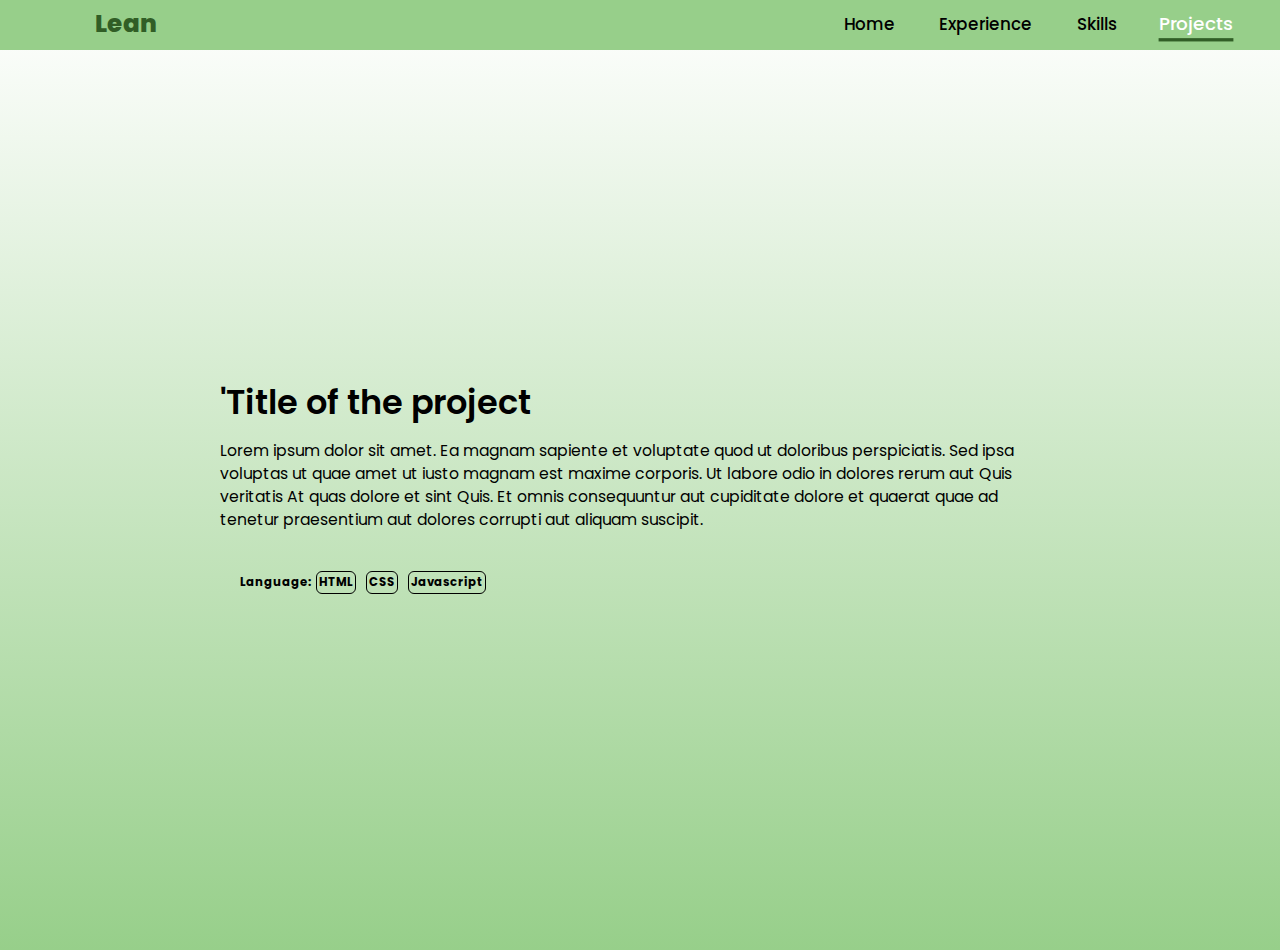
==== projects.html @ 4e317667 "renamed the stylesheet" ====
<!DOCTYPE html>
<html lang="en">
<head>
    <meta charset="UTF-8">
    <meta name="viewport" content="width=device-width, initial-scale=1.0">
    <title>My Portpolio</title>
    <link rel="stylesheet" href="projects_style.css">
    <link rel="stylesheet" href="https://cdnjs.cloudflare.com/ajax/libs/font-awesome/6.5.2/css/all.min.css">
</head>
<body>
    <!-- Navigation bar -->
    <nav>
        <div class="navbar_container">
            <a href="#" class="logo" name="top" onclick="document.body.scrollTop=0;document.documentElement.scrollTop=0;event.preventDefault()">Lean</a>
            <div class="ham-menu" id="mobile-menu">
                <span class="ham-menu-bar"></span>
                <span class="ham-menu-bar"></span>
                <span class="ham-menu-bar"></span>
            </div>
            <ul class="navbar_menu">
                <li class="navbar_item"><a href="index.html">Home</a></li>
                <li class="navbar_item"><a href="experience.html">Experience</a></li>
                <li class="navbar_item"><a href="skills.html">Skills</a></li>
                <li class="navbar_item"><a href="projects.html" class="active">Projects</a></li>
                <!-- <li class="navbar_item"><a href="contact.html">Contact</a></li> -->
            </ul>
        </div>
    </nav>
    <!-- End of navigation -->

    <!-- content  of the home page -->
    <section class="home">
        <div class="project-content">
            <div class="project-list">
                <h1>'Title of the project</h1>
                <p>
                    Lorem ipsum dolor sit amet. Ea magnam sapiente et voluptate quod ut doloribus perspiciatis. 
                    Sed ipsa voluptas ut quae amet ut iusto magnam est maxime corporis. Ut labore odio in dolores rerum aut 
                    Quis veritatis At quas dolore et sint Quis. Et omnis consequuntur aut cupiditate dolore et quaerat quae ad 
                    tenetur praesentium aut dolores corrupti aut aliquam suscipit.
                </p>
                <div class="skills-list">
                    <h3>Language: &nbsp</h3>
                    <div class="role-skills">
                        <h3>HTML</h3>
                    </div>
                    <div class="role-skills">
                        <h3>CSS</h3>
                    </div>
                    <div class="role-skills">
                        <h3>Javascript</h3>
                    </div>
                </div>
            </div>
            <!-- <div class="social-icons">
                <a href="https://www.facebook.com/lpobispo/" target="_blank" rel="noopener noreferrer"><i class="fa-brands fa-facebook"></i></a>
                <a href="https://www.linkedin.com/in/lpobispo" target="_blank" rel="noopener noreferrer"><i class="fa-brands fa-linkedin"></i></a>
                <a href="https://github.com/LeanBishop" target="_blank" rel="noopener noreferrer"><i class="fa-brands fa-github"></i></a>
            </div>
            <a href="#" class="btn">Hire me?</a> -->
        </div>
    </section>
    <script src="app.js"></script>
</body>
</html
---- projects_style.css ----
@import url("https://fonts.googleapis.com/css2?family=Poppins%3Awght%40100%3B200%3B300%3B400%3B500%3B600&display=swap%27%29%3B");

* {
    margin: 0;
    padding: 0;
    box-sizing: border-box;
    text-decoration: none;
    border: none;
    outline: none;
    font-family: 'Poppins', sans-serif;
}

html {
    font-size: 70%;
}

body {
    width: 100%;
    overflow-x: hidden;
    color: black;
    background: linear-gradient( white, #97cf8a);
}

::-webkit-scrollbar {
    width: 10px;
}

::-webkit-scrollbar-track {
    background: white;
}

::-webkit-scrollbar-thumb {
    background: #315e26;
    border-radius: 2px;
    transition: all 0.1s ease;
}

::-webkit-scrollbar-thumb:hover {
    background: #97cf8a;
}

nav {
    background: #97cf8a;
    height: 50px;
    display: flex;
    justify-content: center;
    align-items: center;
    font-size: 1.2rem;
    position: sticky;
    top: 0;
    z-index: 999;
}

.navbar_container {
    display: flex;
    justify-content: space-between;
    height: 50px;
    z-index: 1;
    width: 100%;
    max-width: 1300px;
    margin: 0 auto;
    padding: 0 50px;
}

.logo {
    font-size: 2.2rem;
    color: #315e26;
    font-weight: 800;
    cursor: pointer;
    transition: 0.1s ease;
    display: flex;
    align-items: center;
    text-decoration: none;
}

.logo:hover {
    transform: scale(1.1);
}

.navbar_menu {
    display: flex;
    align-items: center;
    list-style: none;
    text-align: center;
}

nav a {
    font-size: 1.5rem;
    color: black;
    margin-left: 4rem;
    font-weight: 500;
    transition: 0.1s ease;
    border-bottom: 3px solid transparent;
    display: flex;
}

nav a:hover {
    color: white;
    transform: scale(1.1);
}

nav a.active {
    color: white;
    border-bottom: 3px solid #315e26;
    transform: scale(1.1);
    cursor: default;
}

@media screen and (max-width:960px) {
    /* navbar will adjust based on the screensize and the hamburger will appear */
    nav {
        width: 100%;
    }

    .navbar_container {
        display: flex;
        justify-content: space-between;
        height: 80px;
        z-index: 1;
        width: 100%;
        max-width: 1300px;
        padding: 0;
    }

    nav.active {
        display: block;
    }

    .logo {
        font-size: 2rem;
    }

    nav a {
        display: block;
        font-size: 1.3rem;
        font-weight: 800;
        margin: 2rem ;
    }

    .navbar_menu {
        display: grid;
        grid-template-columns: auto;
        margin: 0;
        width: 100%;
        justify-content: center;
        position: absolute;
        top: -1000px;
        opacity: 0;
        transition: all 0.1s ease;
        height: 50vh;
        z-index: -1;
    }

    .navbar_menu.active {
        background-color: #97cf8a;
        top: 100%;
        opacity: 1;
        transition: all 0.1s ease;
        z-index: 99;
        height: 50vh;
        font-size: 1.5rem;
        border-bottom-left-radius: 20px;
        border-bottom-right-radius: 20px;
    }

    .ham-menu-bar {
        height: 4px;
        width: 25px;
        background-color: #315e26;
        margin: 3px auto;
        border-radius: 10px;
        transition: all 0.1s ease-in-out;
    }

    .ham-menu {
        position: absolute;
        top: 8px;
        right: 5%;
        transform: translate(5%, 20%);
        align-items: center;
    }

    .navbar_item {
        width: 100%;
        height: auto;
        overflow: hidden;
    }

    .ham-menu .ham-menu-bar {
        display: block;
        cursor: pointer;
    }

    #mobile-menu.is-active .ham-menu-bar:nth-child(2) {
        opacity: 0;
    }

    #mobile-menu.is-active .ham-menu-bar:nth-child(1) {
        transform: translateY(4px) rotate(45deg);
    }

    #mobile-menu.is-active .ham-menu-bar:nth-child(3) {
        transform: translateY(-10px) rotate(-45deg);
    }

    section.is-active {
        filter: blur(4px);
        -webkit-filter: blur(4px);
    }

}


/* Content style */

section {
    min-height: 100vh;
    padding: 5rem 9% 5rem;
}

.home {
    display: flex;
    justify-content: center;
    align-items: center;
    gap: 10rem;
}

.project-list {
    width: 80%;
    margin: auto;
}

.project-content h1 {
    font-size: 3rem;
    font-weight: 600;
    line-height: 1;
    padding-bottom: 20px;
}

.project-content span {
    color: #315e26;
}

.project-content p {
    font-size: 1.4rem;
    padding-bottom: 20px;
}

.skills-list {
    display: inline-flex;
    align-items: center;
    padding: 20px;
    font-size: 10px;
}

.role-skills {
    border: 1.5px solid black;
    border-radius: 6px;
    margin-right: 10px;
    padding: 2px;
}

.role-skills:hover {
    transform: scale(1.1);
}

.toOpenModal {
    padding-top: 20px;
}

@media (max-width: 1000px) {
    .home {
        gap: 4rem;
    }
}

@media (max-width: 995px) {
    .home {
        flex-direction: column;
        margin: 5rem 4rem;
    }

    .home .project-content h3 {
        font-size: 2.5rem;
        transition: 0.1s ease;
    }

    .project-content h1 {
        font-size: 4rem;
        transition: 0.1s ease;
    }

    .home-img img {
        width: 200px;
        margin-top: 4rem;
        transition: 0.1s ease;
    }
}
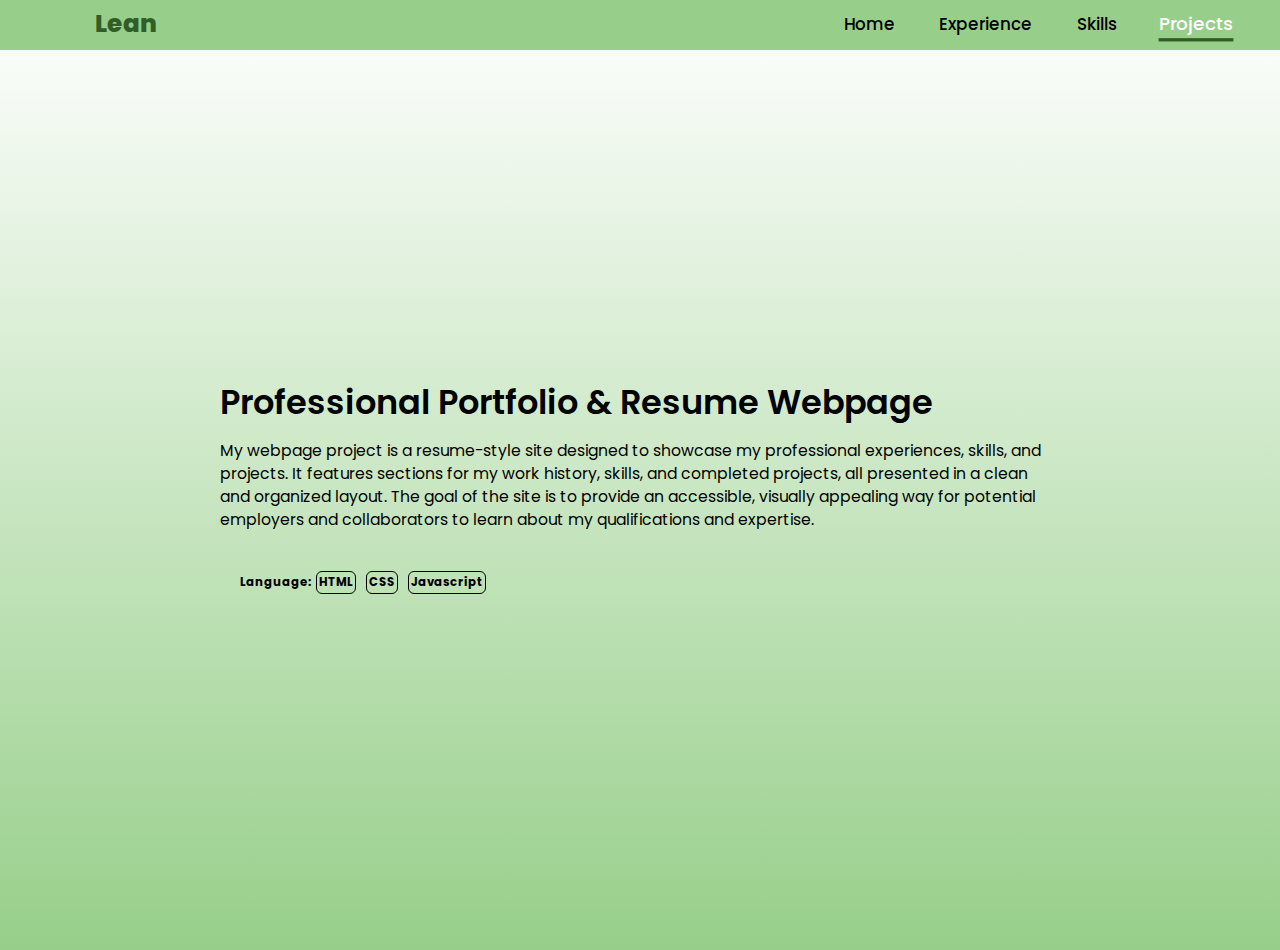
==== commit b633bc16: "Updated the title and description of my first project (h1 and p tags)" ====
--- a/projects.html
+++ b/projects.html
@@ -32,12 +32,9 @@
     <section class="home">
         <div class="project-content">
             <div class="project-list">
-                <h1>'Title of the project</h1>
+                <h1>Professional Portfolio & Resume Webpage</h1>
                 <p>
-                    Lorem ipsum dolor sit amet. Ea magnam sapiente et voluptate quod ut doloribus perspiciatis. 
-                    Sed ipsa voluptas ut quae amet ut iusto magnam est maxime corporis. Ut labore odio in dolores rerum aut 
-                    Quis veritatis At quas dolore et sint Quis. Et omnis consequuntur aut cupiditate dolore et quaerat quae ad 
-                    tenetur praesentium aut dolores corrupti aut aliquam suscipit.
+                    My webpage project is a resume-style site designed to showcase my professional experiences, skills, and projects. It features sections for my work history, skills, and completed projects, all presented in a clean and organized layout. The goal of the site is to provide an accessible, visually appealing way for potential employers and collaborators to learn about my qualifications and expertise.
                 </p>
                 <div class="skills-list">
                     <h3>Language: &nbsp</h3>
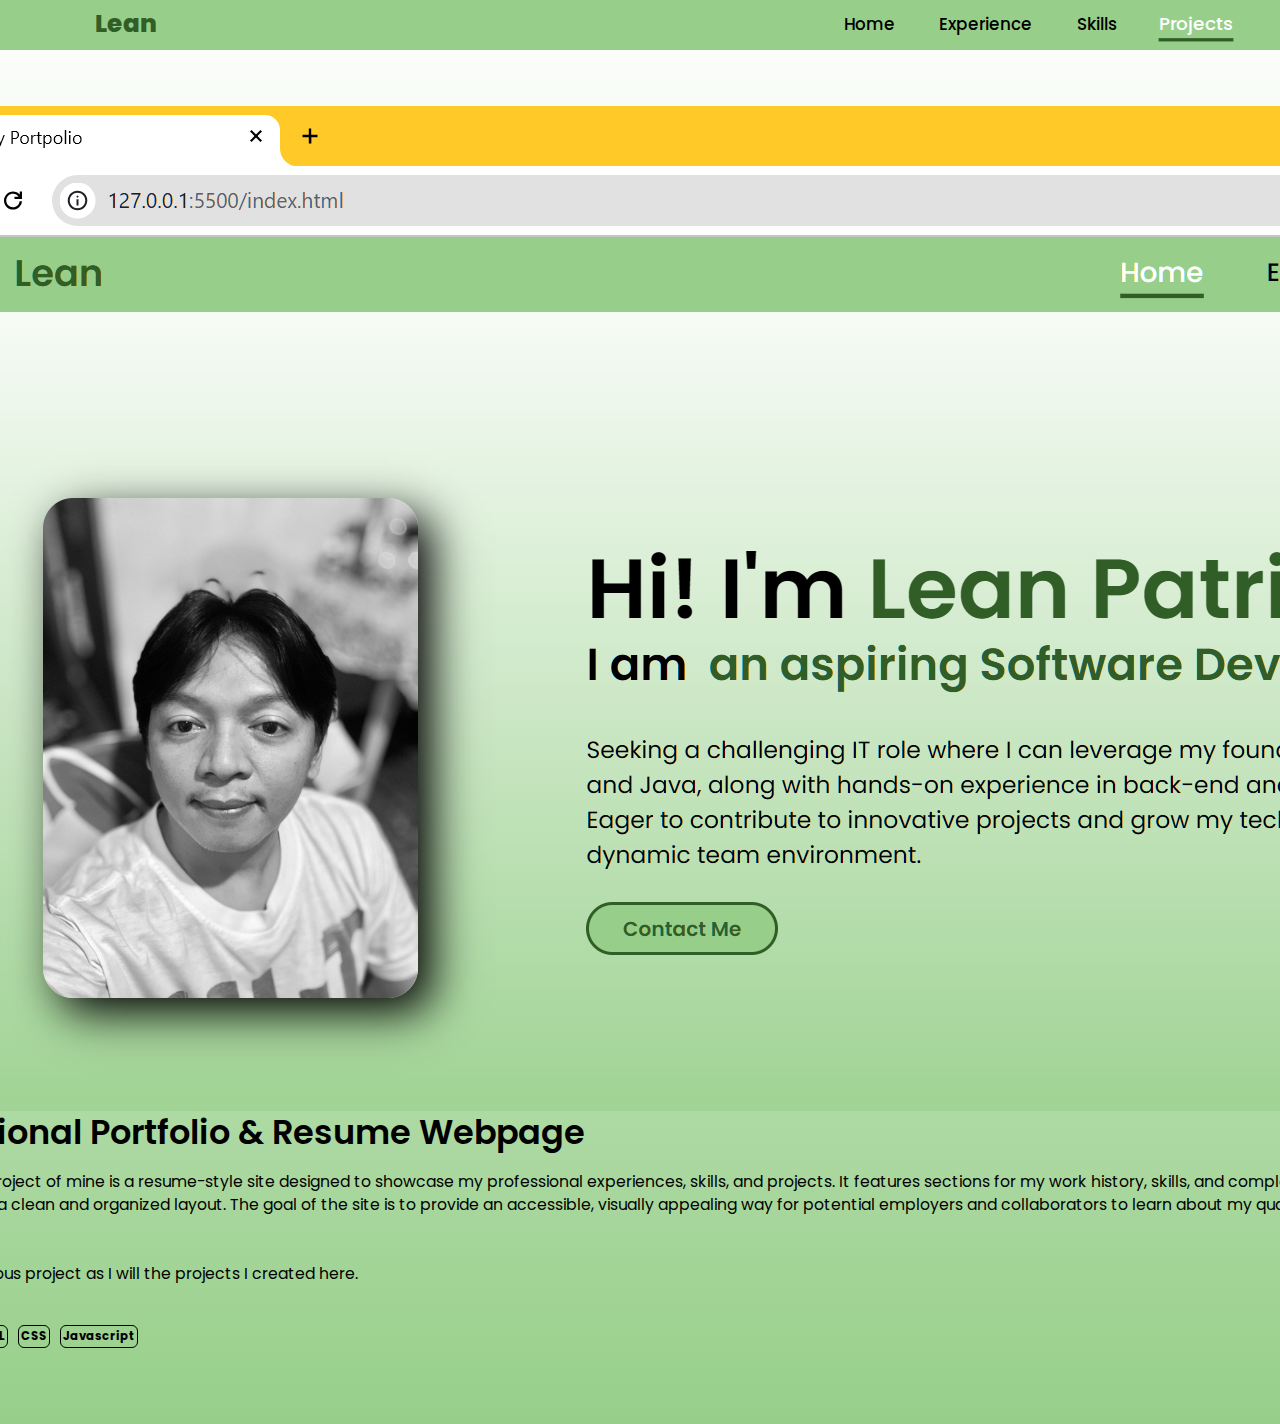
==== commit 97f4fc1c: "Added image of the webpage, restructure the project list div, and updated the p tag for id webpage" ====
--- a/projects.html
+++ b/projects.html
@@ -31,30 +31,32 @@
     <!-- content  of the home page -->
     <section class="home">
         <div class="project-content">
-            <div class="project-list">
-                <h1>Professional Portfolio & Resume Webpage</h1>
-                <p>
-                    My webpage project is a resume-style site designed to showcase my professional experiences, skills, and projects. It features sections for my work history, skills, and completed projects, all presented in a clean and organized layout. The goal of the site is to provide an accessible, visually appealing way for potential employers and collaborators to learn about my qualifications and expertise.
-                </p>
-                <div class="skills-list">
-                    <h3>Language: &nbsp</h3>
-                    <div class="role-skills">
-                        <h3>HTML</h3>
-                    </div>
-                    <div class="role-skills">
-                        <h3>CSS</h3>
-                    </div>
-                    <div class="role-skills">
-                        <h3>Javascript</h3>
+            <div class="project-list" id="proj-webpage">
+                <div class="proj-img-div">
+                    <img src="resources/proj_webpage.png" alt="My Webpage" id="webpage-img">
+                </div>
+                <div class="proj-list" id="webpage">
+                    <h1>Professional Portfolio & Resume Webpage</h1>
+                    <p>
+                        This webpage project of mine is a resume-style site designed to showcase my professional experiences, skills, and projects. It features sections for my work history, skills, and completed projects, all presented in a clean and organized layout. The goal of the site is to provide an accessible, visually appealing way for potential employers and collaborators to learn about my qualifications and expertise. 
+                        <br><br>
+                        This is a continuous project as I will the projects I created here.
+                    </p>
+                    <div class="skills-list">
+                        <h3>Language: &nbsp</h3>
+                        <div class="role-skills">
+                            <h3>HTML</h3>
+                        </div>
+                        <div class="role-skills">
+                            <h3>CSS</h3>
+                        </div>
+                        <div class="role-skills">
+                            <h3>Javascript</h3>
+                        </div>
                     </div>
                 </div>
+
             </div>
-            <!-- <div class="social-icons">
-                <a href="https://www.facebook.com/lpobispo/" target="_blank" rel="noopener noreferrer"><i class="fa-brands fa-facebook"></i></a>
-                <a href="https://www.linkedin.com/in/lpobispo" target="_blank" rel="noopener noreferrer"><i class="fa-brands fa-linkedin"></i></a>
-                <a href="https://github.com/LeanBishop" target="_blank" rel="noopener noreferrer"><i class="fa-brands fa-github"></i></a>
-            </div>
-            <a href="#" class="btn">Hire me?</a> -->
         </div>
     </section>
     <script src="app.js"></script>
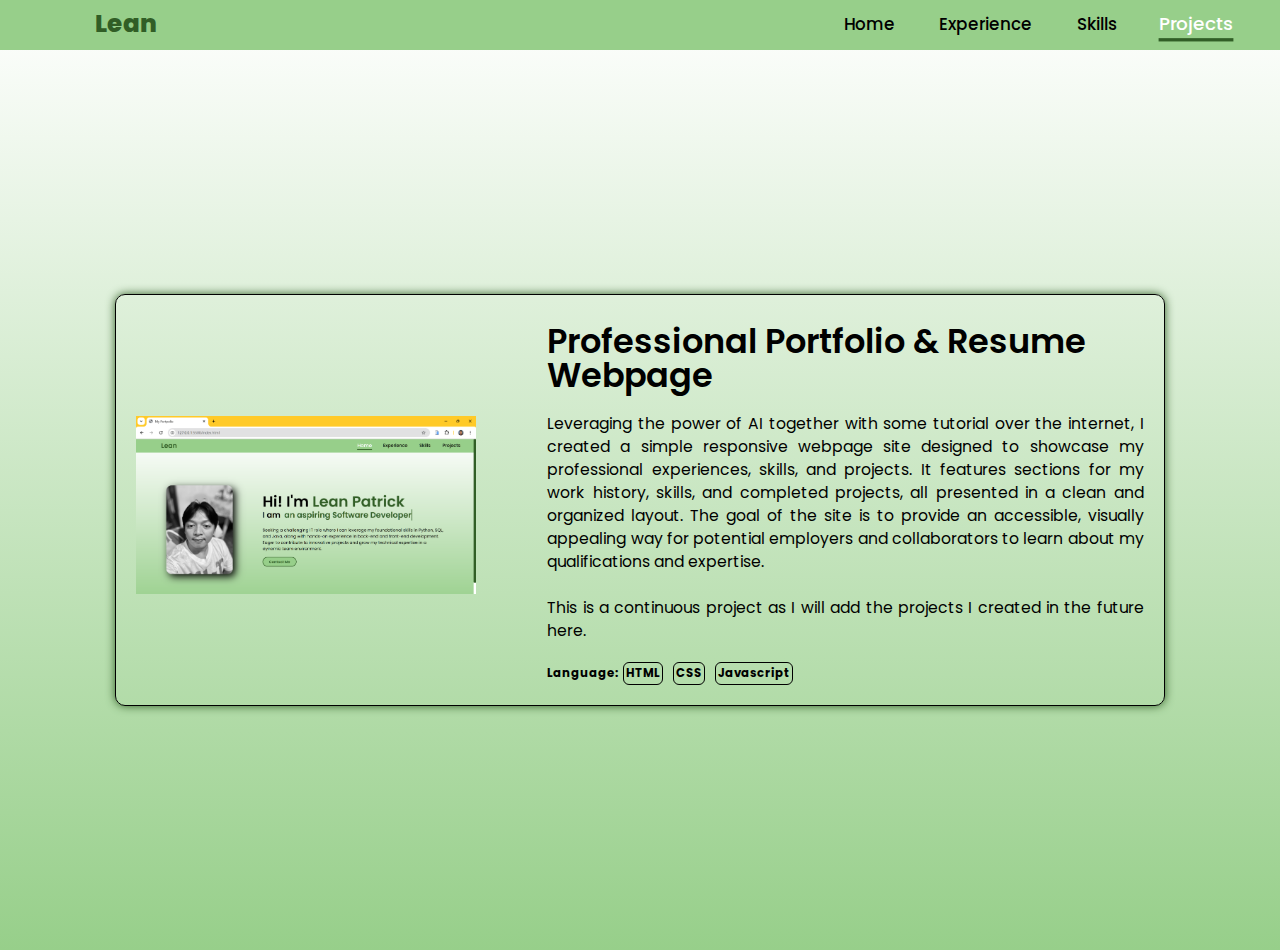
==== commit d8af8e3e: "updated p tag" ====
--- a/projects.html
+++ b/projects.html
@@ -38,9 +38,9 @@
                 <div class="proj-list" id="webpage">
                     <h1>Professional Portfolio & Resume Webpage</h1>
                     <p>
-                        This webpage project of mine is a resume-style site designed to showcase my professional experiences, skills, and projects. It features sections for my work history, skills, and completed projects, all presented in a clean and organized layout. The goal of the site is to provide an accessible, visually appealing way for potential employers and collaborators to learn about my qualifications and expertise. 
+                        Leveraging the power of AI together with some tutorial over the internet, I created a simple responsive webpage site designed to showcase my professional experiences, skills, and projects. It features sections for my work history, skills, and completed projects, all presented in a clean and organized layout. The goal of the site is to provide an accessible, visually appealing way for potential employers and collaborators to learn about my qualifications and expertise. 
                         <br><br>
-                        This is a continuous project as I will the projects I created here.
+                        This is a continuous project as I will add the projects I created in the future here.
                     </p>
                     <div class="skills-list">
                         <h3>Language: &nbsp</h3>
--- a/projects_style.css
+++ b/projects_style.css
@@ -226,8 +226,50 @@
 }
 
 .project-list {
-    width: 80%;
+    width: 100%;
     margin: auto;
+    display: flex;
+    justify-content: space-between; /* Space between image and text */
+    align-items: center; /* Align items in the center vertically */
+    flex-wrap: wrap; /* Ensure proper wrapping on smaller screens */
+    padding: 10px;
+    padding-top: 20px;
+    border: 1px solid black;
+    box-shadow: 0 0 10px #315e26;
+    border-radius: 10px;
+    transition: all 0.1s ease;
+}
+
+.project-list:hover {
+    transform: scale(1.03);
+}
+
+.project-list p {
+    text-align: justify;
+}
+
+.proj-list-and-img {
+    display: flex;
+    flex-direction: row; /* Align the image and the description side by side */
+    justify-content: space-between; /* Space between the proj-img-div and proj-list */
+    width: 100%; /* Ensure it takes full width */
+}
+
+.proj-list {
+    width: 60%; /* Occupies 60% of the width */
+    padding: 10px;
+}
+  
+.proj-img-div {
+    width: 35%; /* Occupies 35% of the width */
+    padding: 10px;
+    display: flex;
+    justify-content: flex-end; /* Aligns the image to the right */
+}
+
+#webpage-img {
+    max-width: 100%; /* Ensure the image fits the container */
+    height: auto; /* Maintain the aspect ratio */
 }
 
 .project-content h1 {
@@ -249,7 +291,6 @@
 .skills-list {
     display: inline-flex;
     align-items: center;
-    padding: 20px;
     font-size: 10px;
 }
 
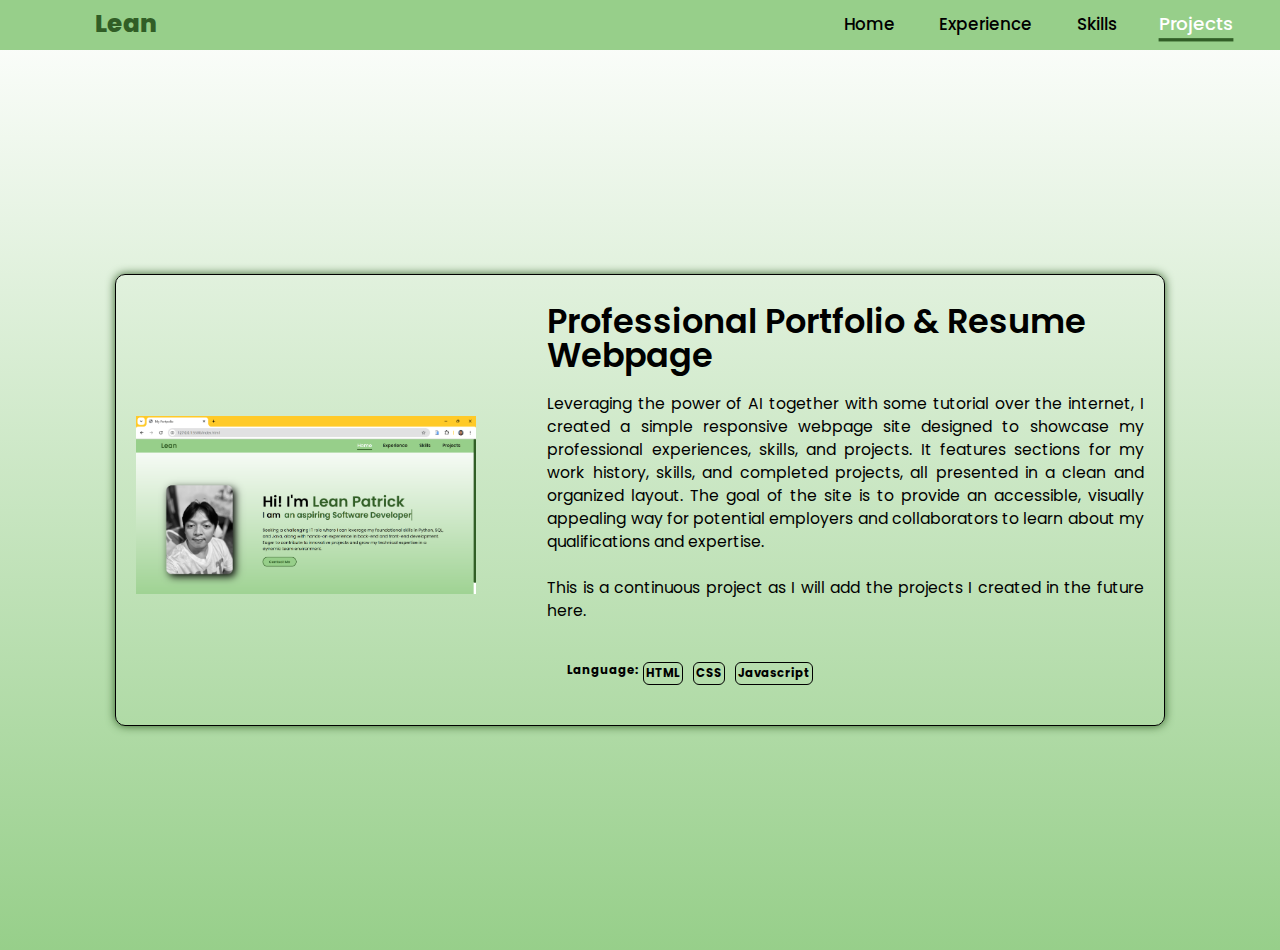
==== commit 24ba6d7c: "did some test" ====
--- a/projects.html
+++ b/projects.html
@@ -44,7 +44,7 @@
                     </p>
                     <div class="skills-list">
                         <h3>Language: &nbsp</h3>
-                        <div class="role-skills">
+                        <div class="role-skills" id="sample">
                             <h3>HTML</h3>
                         </div>
                         <div class="role-skills">
@@ -55,7 +55,6 @@
                         </div>
                     </div>
                 </div>
-
             </div>
         </div>
     </section>
--- a/projects_style.css
+++ b/projects_style.css
@@ -264,7 +264,6 @@
     width: 35%; /* Occupies 35% of the width */
     padding: 10px;
     display: flex;
-    justify-content: flex-end; /* Aligns the image to the right */
 }
 
 #webpage-img {
@@ -290,7 +289,8 @@
 
 .skills-list {
     display: inline-flex;
-    align-items: center;
+    /* align-items: center; */
+    padding: 20px;
     font-size: 10px;
 }
 
@@ -321,19 +321,44 @@
         margin: 5rem 4rem;
     }
 
-    .home .project-content h3 {
-        font-size: 2.5rem;
+    .project-list {
+        margin: auto;
+        flex-direction: column;
+        padding: 20px;
+    }
+
+    .proj-img-div {
+        width: 80%;
+        margin: auto;
+    }
+
+    .proj-list {
+        width: 100%;
+    }
+
+    .project-content h1 {
+        font-size: 1.5rem;
         transition: 0.1s ease;
     }
 
-    .project-content h1 {
-        font-size: 4rem;
+    .project-content p {
+        font-size: 10px;
         transition: 0.1s ease;
     }
 
-    .home-img img {
-        width: 200px;
-        margin-top: 4rem;
+    .skills-list {
+        padding: 0;
+        align-items: center;
+    }
+
+    .skills-list h3 {
+        font-size: 10px;
         transition: 0.1s ease;
     }
+
+    .skills-list h2 {
+        font-size: 100px;
+        transition: 0.1s ease;
+    }
+
 }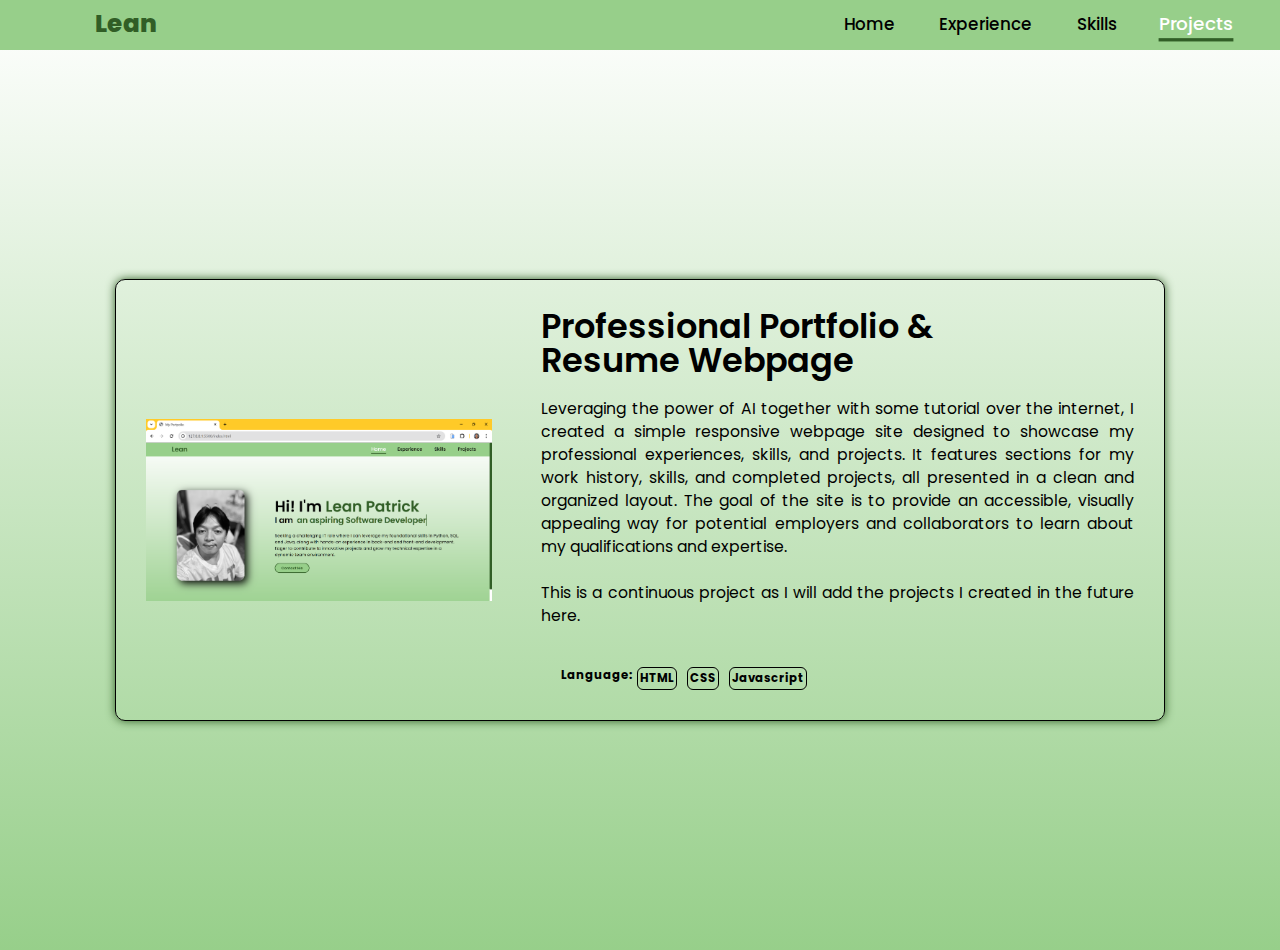
==== commit 4ed635df: "added break line to project title" ====
--- a/projects.html
+++ b/projects.html
@@ -36,7 +36,7 @@
                     <img src="resources/proj_webpage.png" alt="My Webpage" id="webpage-img">
                 </div>
                 <div class="proj-list" id="webpage">
-                    <h1>Professional Portfolio & Resume Webpage</h1>
+                    <h1>Professional Portfolio & <br> Resume Webpage</h1>
                     <p>
                         Leveraging the power of AI together with some tutorial over the internet, I created a simple responsive webpage site designed to showcase my professional experiences, skills, and projects. It features sections for my work history, skills, and completed projects, all presented in a clean and organized layout. The goal of the site is to provide an accessible, visually appealing way for potential employers and collaborators to learn about my qualifications and expertise. 
                         <br><br>
--- a/projects_style.css
+++ b/projects_style.css
@@ -232,8 +232,8 @@
     justify-content: space-between; /* Space between image and text */
     align-items: center; /* Align items in the center vertically */
     flex-wrap: wrap; /* Ensure proper wrapping on smaller screens */
-    padding: 10px;
-    padding-top: 20px;
+    padding: 30px;
+    padding-bottom: 10px;
     border: 1px solid black;
     box-shadow: 0 0 10px #315e26;
     border-radius: 10px;
@@ -257,12 +257,12 @@
 
 .proj-list {
     width: 60%; /* Occupies 60% of the width */
-    padding: 10px;
+    /* padding: 10px; */
 }
   
 .proj-img-div {
     width: 35%; /* Occupies 35% of the width */
-    padding: 10px;
+    /* padding: 10px; */
     display: flex;
 }
 
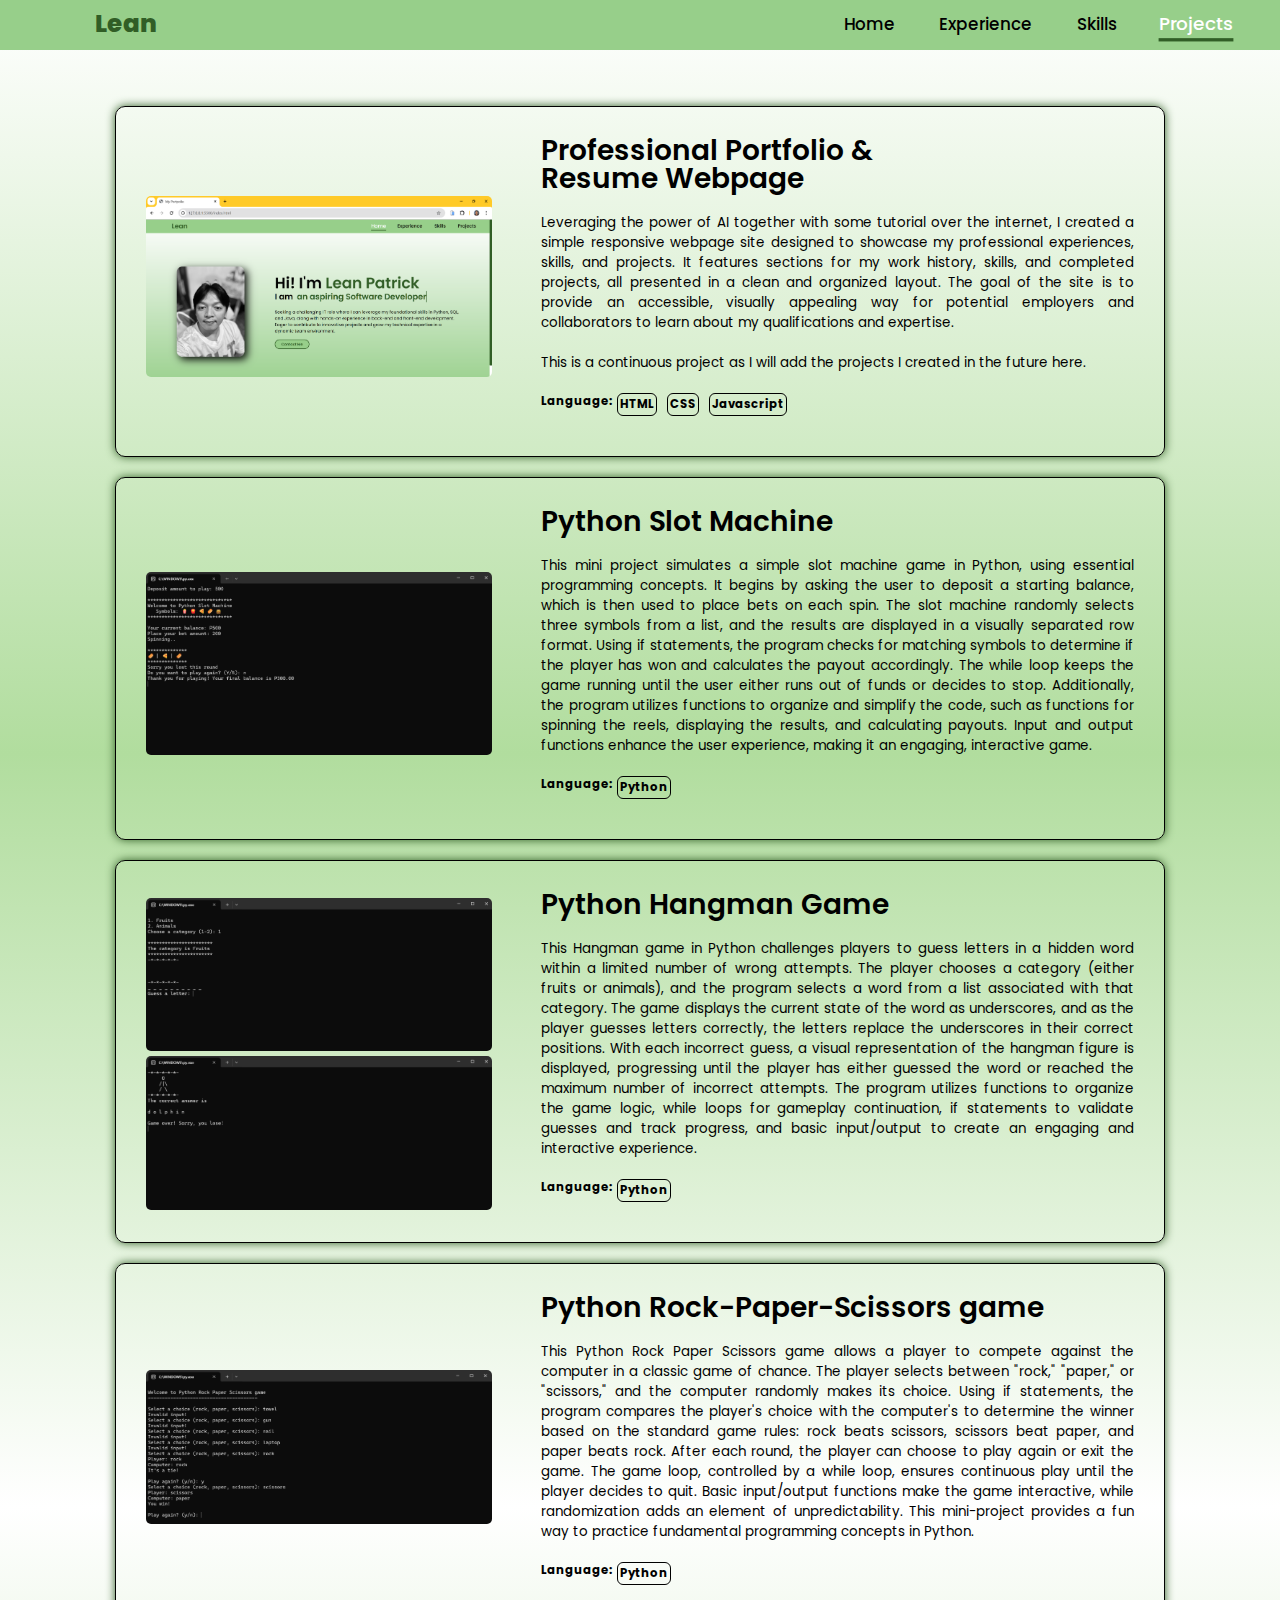
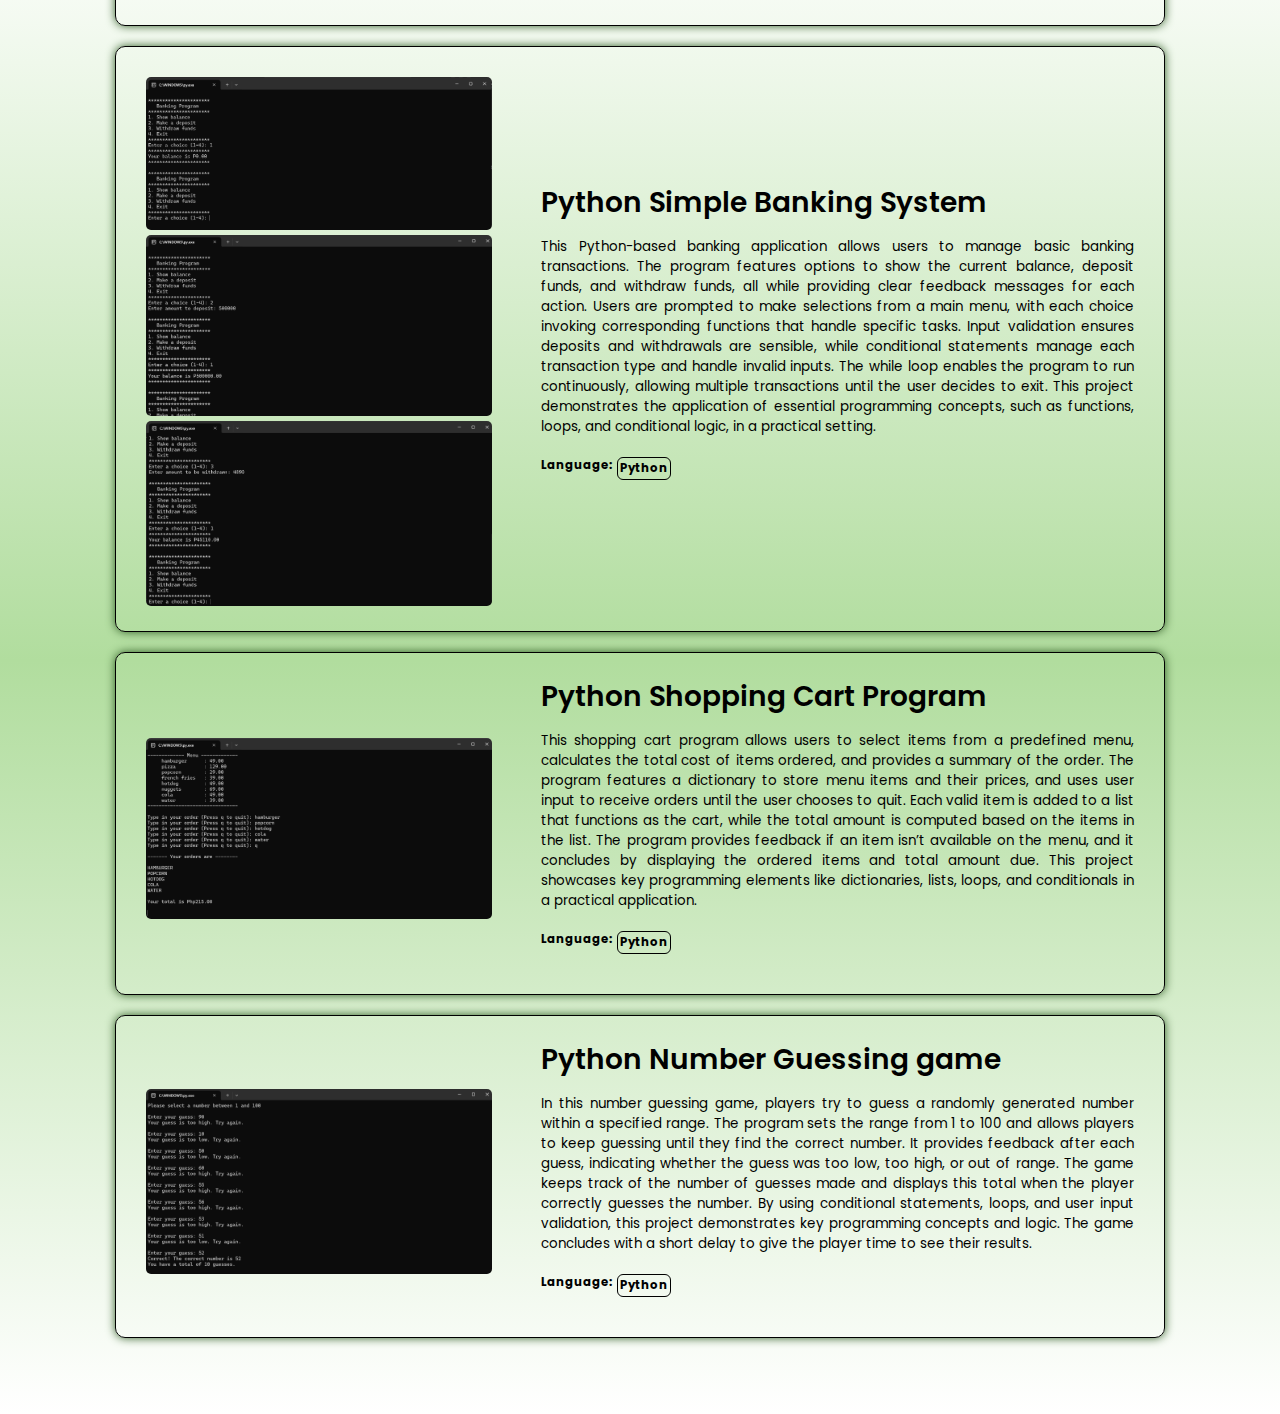
==== commit 79b6cacd: "Added other python projects" ====
--- a/projects.html
+++ b/projects.html
@@ -31,11 +31,12 @@
     <!-- content  of the home page -->
     <section class="home">
         <div class="project-content">
-            <div class="project-list" id="proj-webpage">
+            <!-- Portfolio project -->
+            <div class="project-list">
                 <div class="proj-img-div">
-                    <img src="resources/proj_webpage.png" alt="My Webpage" id="webpage-img">
+                    <img src="resources/proj_webpage.png" alt="My Webpage">
                 </div>
-                <div class="proj-list" id="webpage">
+                <div class="proj-list">
                     <h1>Professional Portfolio & <br> Resume Webpage</h1>
                     <p>
                         Leveraging the power of AI together with some tutorial over the internet, I created a simple responsive webpage site designed to showcase my professional experiences, skills, and projects. It features sections for my work history, skills, and completed projects, all presented in a clean and organized layout. The goal of the site is to provide an accessible, visually appealing way for potential employers and collaborators to learn about my qualifications and expertise. 
@@ -56,8 +57,132 @@
                     </div>
                 </div>
             </div>
+            <!-- End of webpage proj -->
+
+            <!-- Python slot machine -->
+            <div class="project-list">
+                <div class="proj-img-div">
+                    <img src="resources/proj_slotmachine.png" alt="Slot Machine">
+                </div>
+                <div class="proj-list">
+                    <h1>Python Slot Machine</h1>
+                    <p>
+                        This mini project simulates a simple slot machine game in Python, using essential programming concepts. It begins by asking the user to deposit a starting balance, which is then used to place bets on each spin. The slot machine randomly selects three symbols from a list, and the results are displayed in a visually separated row format. Using if statements, the program checks for matching symbols to determine if the player has won and calculates the payout accordingly. The while loop keeps the game running until the user either runs out of funds or decides to stop. Additionally, the program utilizes functions to organize and simplify the code, such as functions for spinning the reels, displaying the results, and calculating payouts. Input and output functions enhance the user experience, making it an engaging, interactive game.
+                    </p>
+                    <div class="skills-list">
+                        <h3>Language: &nbsp</h3>
+                        <div class="role-skills" id="sample">
+                            <h3>Python</h3>
+                        </div>
+                    </div>
+                </div>
+            </div>
+            <!-- End of slot machine proj -->
+
+            <!-- Python hangman game -->
+            <div class="project-list">
+                <div class="proj-img-div" id="hangman-div">
+                    <img src="resources/proj_hangman1.png" alt="Hangman image 1">
+                    <img src="resources/proj_hangman2.png" alt="Hangman image 2">
+                </div>
+                <div class="proj-list">
+                    <h1>Python Hangman Game</h1>
+                    <p>
+                        This Hangman game in Python challenges players to guess letters in a hidden word within a limited number of wrong attempts. The player chooses a category (either fruits or animals), and the program selects a word from a list associated with that category. The game displays the current state of the word as underscores, and as the player guesses letters correctly, the letters replace the underscores in their correct positions. With each incorrect guess, a visual representation of the hangman figure is displayed, progressing until the player has either guessed the word or reached the maximum number of incorrect attempts. The program utilizes functions to organize the game logic, while loops for gameplay continuation, if statements to validate guesses and track progress, and basic input/output to create an engaging and interactive experience.
+                    </p>
+                    <div class="skills-list">
+                        <h3>Language: &nbsp</h3>
+                        <div class="role-skills" id="sample">
+                            <h3>Python</h3>
+                        </div>
+                    </div>
+                </div>
+            </div>
+            <!--  End of python hangman proj -->
+
+            <!-- Rock paper scissors -->
+            <div class="project-list">
+                <div class="proj-img-div" id="hangman-div">
+                    <img src="resources/proj_RPS.png" alt="Hangman image 1">
+                </div>
+                <div class="proj-list">
+                    <h1>Python Rock-Paper-Scissors game</h1>
+                    <p>
+                        This Python Rock Paper Scissors game allows a player to compete against the computer in a classic game of chance. The player selects between "rock," "paper," or "scissors," and the computer randomly makes its choice. Using if statements, the program compares the player's choice with the computer's to determine the winner based on the standard game rules: rock beats scissors, scissors beat paper, and paper beats rock. After each round, the player can choose to play again or exit the game. The game loop, controlled by a while loop, ensures continuous play until the player decides to quit. Basic input/output functions make the game interactive, while randomization adds an element of unpredictability. This mini-project provides a fun way to practice fundamental programming concepts in Python.
+                    </p>
+                    <div class="skills-list">
+                        <h3>Language: &nbsp</h3>
+                        <div class="role-skills" id="sample">
+                            <h3>Python</h3>
+                        </div>
+                    </div>
+                </div>
+            </div>
+            <!-- end of rock paper scissor game -->
+
+            <!-- Python banking -->
+            <div class="project-list">
+                <div class="proj-img-div" id="banking-div">
+                    <img src="resources/proj_bank_showbalance.png" alt="XYZ Bank">
+                    <img src="resources/proj_bank_deposit.png" alt="XYZ Bank">
+                    <img src="resources/proj_bank_withdraw.png" alt="XYZ Bank">
+                </div>
+                <div class="proj-list">
+                    <h1>Python Simple Banking System</h1>
+                    <p>
+                        This Python-based banking application allows users to manage basic banking transactions. The program features options to show the current balance, deposit funds, and withdraw funds, all while providing clear feedback messages for each action. Users are prompted to make selections from a main menu, with each choice invoking corresponding functions that handle specific tasks. Input validation ensures deposits and withdrawals are sensible, while conditional statements manage each transaction type and handle invalid inputs. The while loop enables the program to run continuously, allowing multiple transactions until the user decides to exit. This project demonstrates the application of essential programming concepts, such as functions, loops, and conditional logic, in a practical setting.
+                    </p>
+                    <div class="skills-list">
+                        <h3>Language: &nbsp</h3>
+                        <div class="role-skills" id="sample">
+                            <h3>Python</h3>
+                        </div>
+                    </div>
+                </div>
+            </div>
+            <!-- end of banking proj -->
+
+            <!-- Shopping cart program -->
+            <div class="project-list">
+                <div class="proj-img-div">
+                    <img src="resources/proj_shoppingcart.png">
+                </div>
+                <div class="proj-list">
+                    <h1>Python Shopping Cart Program</h1>
+                    <p>
+                        This shopping cart program allows users to select items from a predefined menu, calculates the total cost of items ordered, and provides a summary of the order. The program features a dictionary to store menu items and their prices, and uses user input to receive orders until the user chooses to quit. Each valid item is added to a list that functions as the cart, while the total amount is computed based on the items in the list. The program provides feedback if an item isn’t available on the menu, and it concludes by displaying the ordered items and total amount due. This project showcases key programming elements like dictionaries, lists, loops, and conditionals in a practical application.
+                    </p>
+                    <div class="skills-list">
+                        <h3>Language: &nbsp</h3>
+                        <div class="role-skills" id="sample">
+                            <h3>Python</h3>
+                        </div>
+                    </div>
+                </div>
+            </div>
+            <!-- end of shopping cart proj -->
+
+            <!-- Python number guessing game -->
+            <div class="project-list">
+                <div class="proj-img-div">
+                    <img src="resources/proj_numberguess.png">
+                </div>
+                <div class="proj-list">
+                    <h1>Python Number Guessing game</h1>
+                    <p>
+                        In this number guessing game, players try to guess a randomly generated number within a specified range. The program sets the range from 1 to 100 and allows players to keep guessing until they find the correct number. It provides feedback after each guess, indicating whether the guess was too low, too high, or out of range. The game keeps track of the number of guesses made and displays this total when the player correctly guesses the number. By using conditional statements, loops, and user input validation, this project demonstrates key programming concepts and logic. The game concludes with a short delay to give the player time to see their results.
+                    </p>
+                    <div class="skills-list">
+                        <h3>Language: &nbsp</h3>
+                        <div class="role-skills" id="sample">
+                            <h3>Python</h3>
+                        </div>
+                    </div>
+                </div>
+            </div>
+            <!-- end of number guessing proj -->
         </div>
     </section>
     <script src="app.js"></script>
 </body>
-</html+</html>--- a/projects_style.css
+++ b/projects_style.css
@@ -18,7 +18,12 @@
     width: 100%;
     overflow-x: hidden;
     color: black;
-    background: linear-gradient( white, #97cf8a);
+    background: linear-gradient(to bottom,
+                                white 0%,
+                                #b1dd9e 25%,
+                                white 50%,
+                                #b1dd9e 75%,
+                                white 100%);
 }
 
 ::-webkit-scrollbar {
@@ -214,7 +219,6 @@
 /* Content style */
 
 section {
-    min-height: 100vh;
     padding: 5rem 9% 5rem;
 }
 
@@ -233,11 +237,12 @@
     align-items: center; /* Align items in the center vertically */
     flex-wrap: wrap; /* Ensure proper wrapping on smaller screens */
     padding: 30px;
-    padding-bottom: 10px;
+    padding-bottom: 20px;
     border: 1px solid black;
     box-shadow: 0 0 10px #315e26;
     border-radius: 10px;
     transition: all 0.1s ease;
+    margin-bottom: 20px;
 }
 
 .project-list:hover {
@@ -266,13 +271,22 @@
     display: flex;
 }
 
-#webpage-img {
+#hangman-div {
+    display: block;
+}
+
+#banking-div {
+    display: block;
+}
+
+.proj-img-div img {
     max-width: 100%; /* Ensure the image fits the container */
     height: auto; /* Maintain the aspect ratio */
+    border-radius: 5px;
 }
 
 .project-content h1 {
-    font-size: 3rem;
+    font-size: 2.5rem;
     font-weight: 600;
     line-height: 1;
     padding-bottom: 20px;
@@ -283,14 +297,14 @@
 }
 
 .project-content p {
-    font-size: 1.4rem;
+    font-size: 1.2rem;
     padding-bottom: 20px;
 }
 
 .skills-list {
     display: inline-flex;
     /* align-items: center; */
-    padding: 20px;
+    padding-bottom: 20px;
     font-size: 10px;
 }
 
@@ -325,11 +339,13 @@
         margin: auto;
         flex-direction: column;
         padding: 20px;
+        margin-bottom: 20px;
     }
 
     .proj-img-div {
         width: 80%;
         margin: auto;
+        padding-bottom: 20px;
     }
 
     .proj-list {
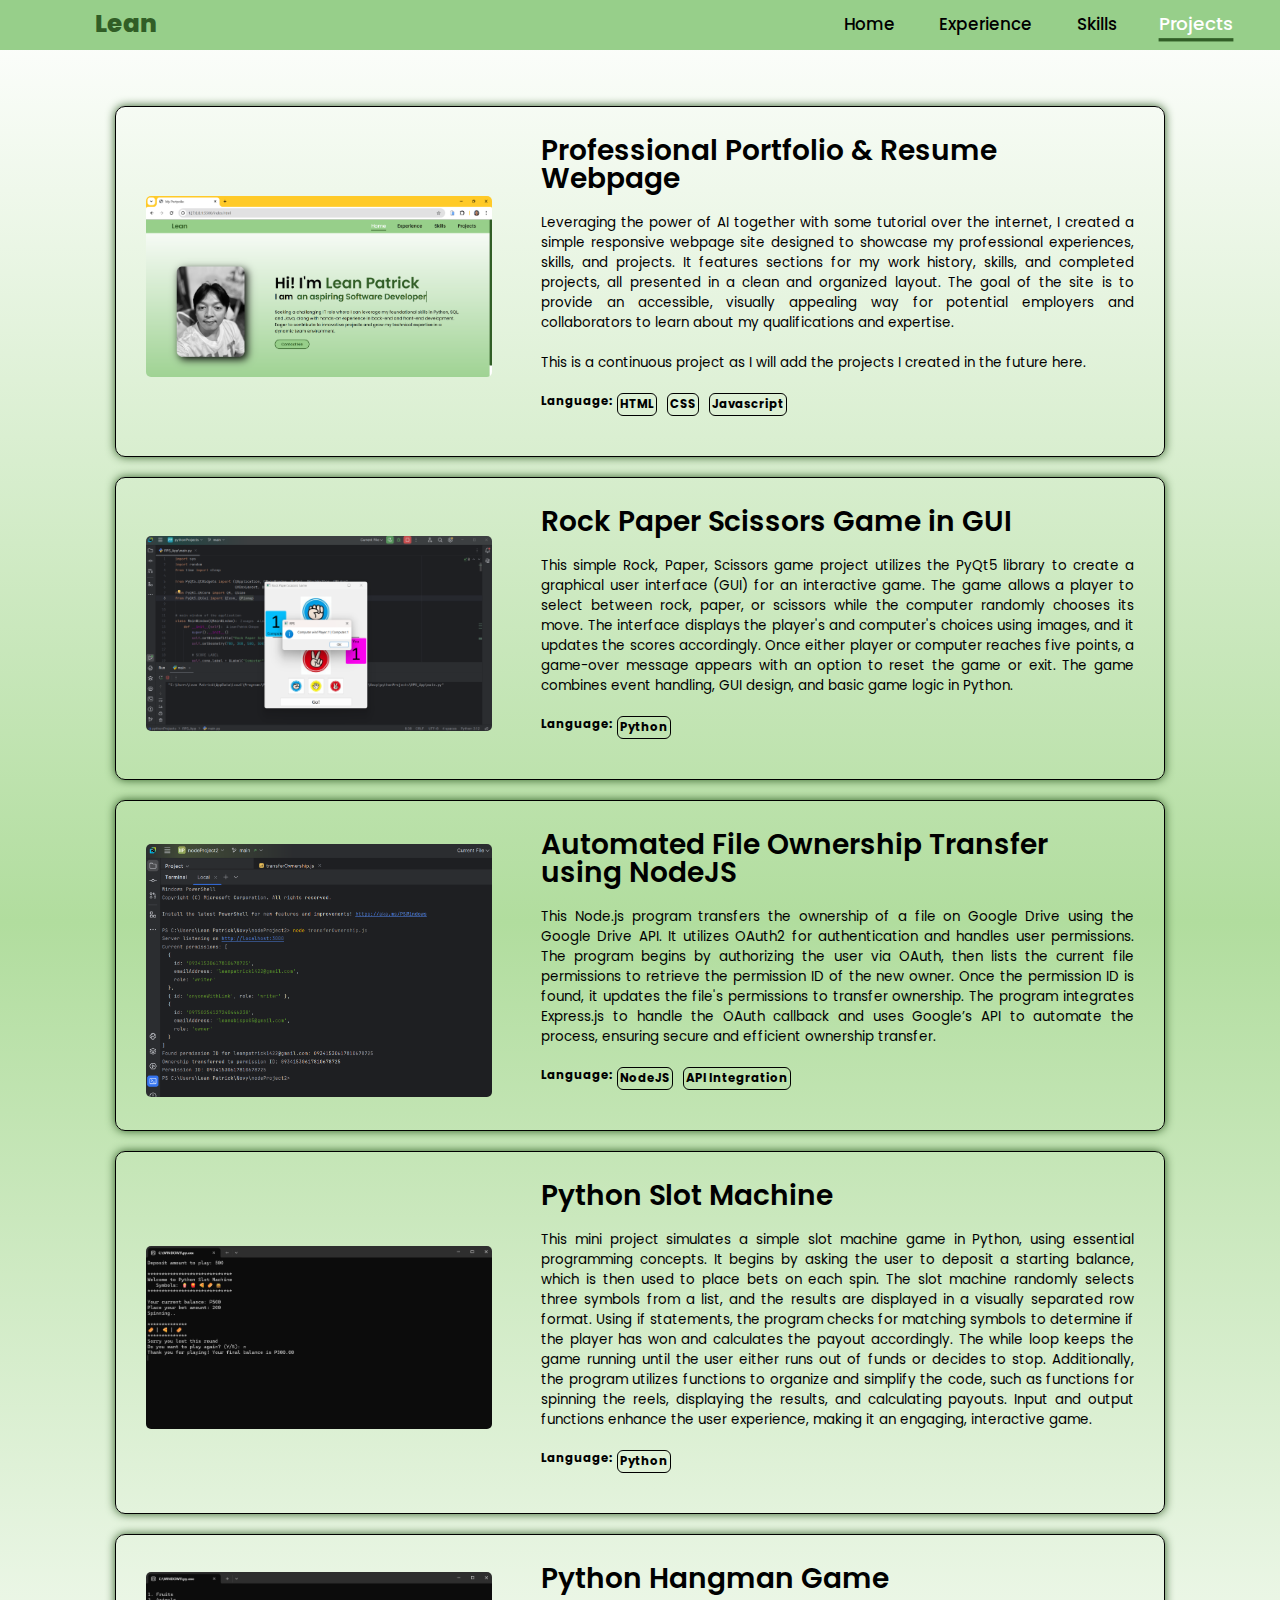
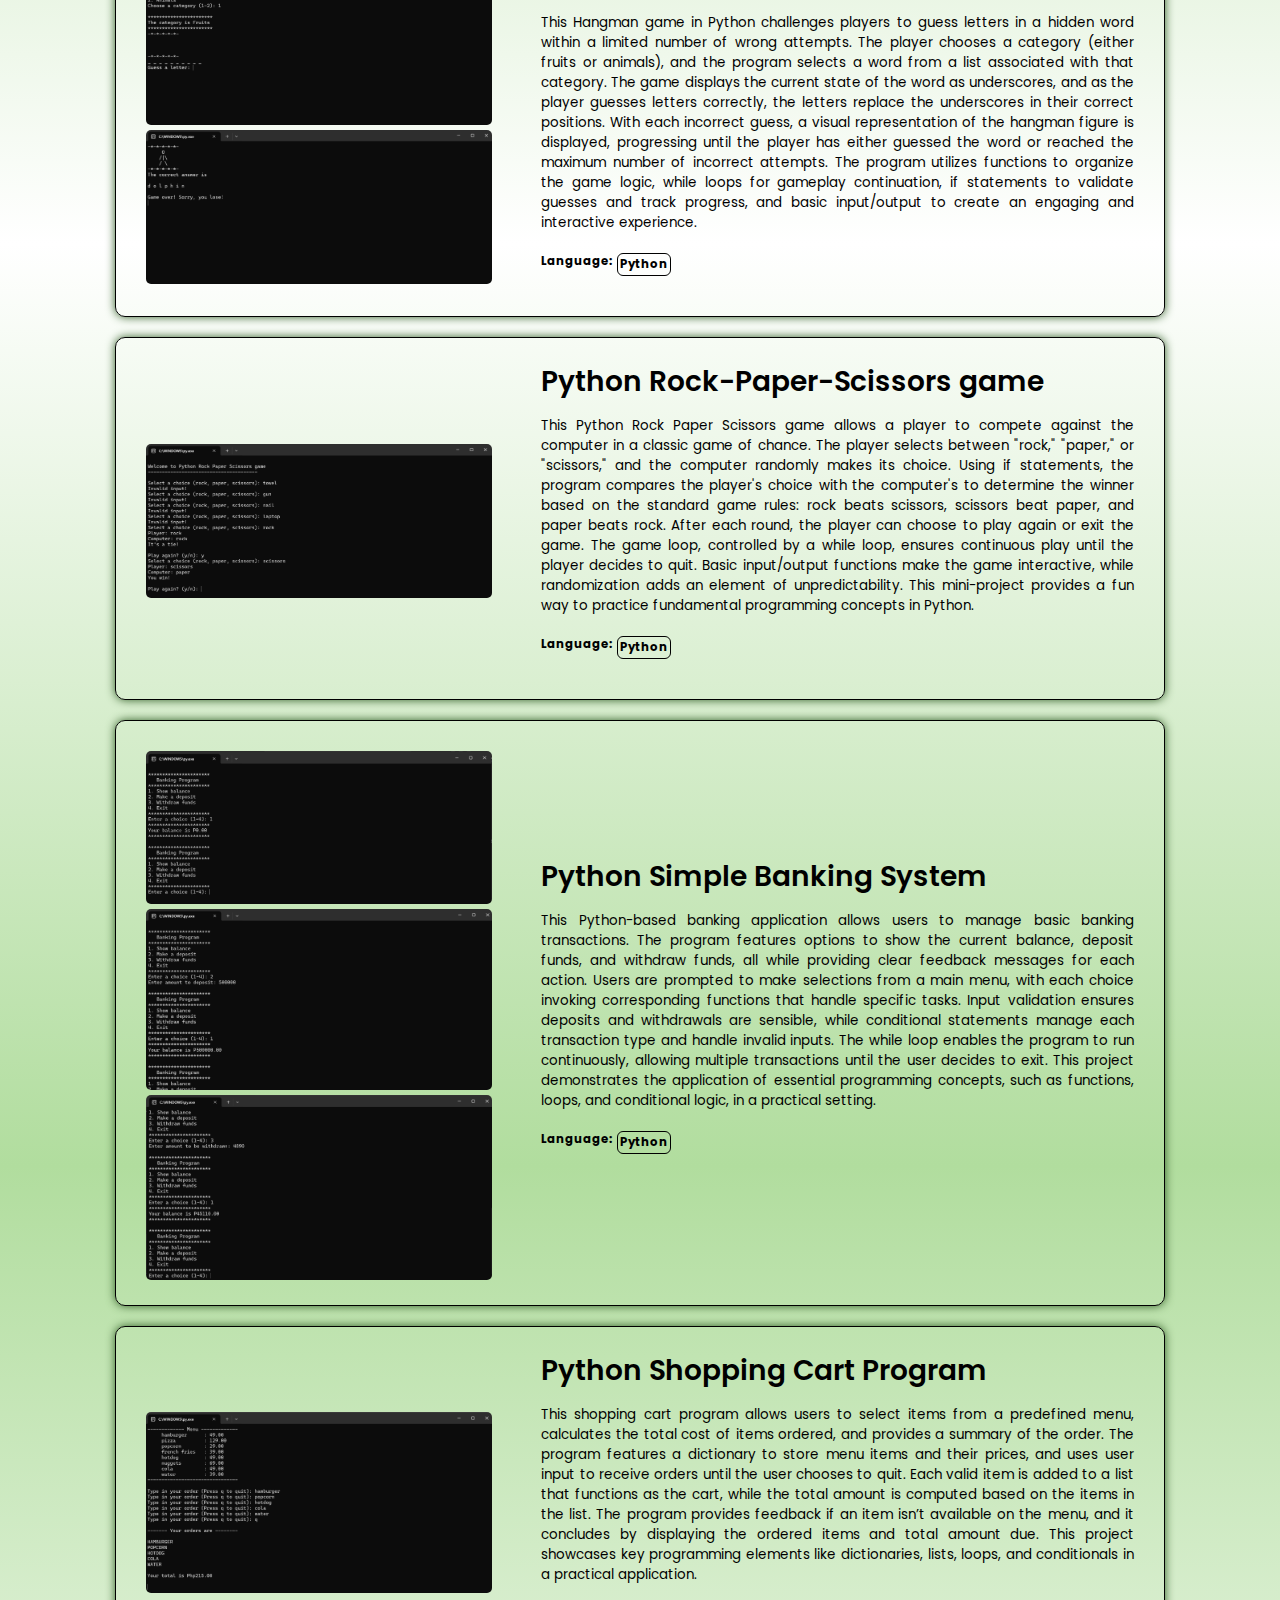
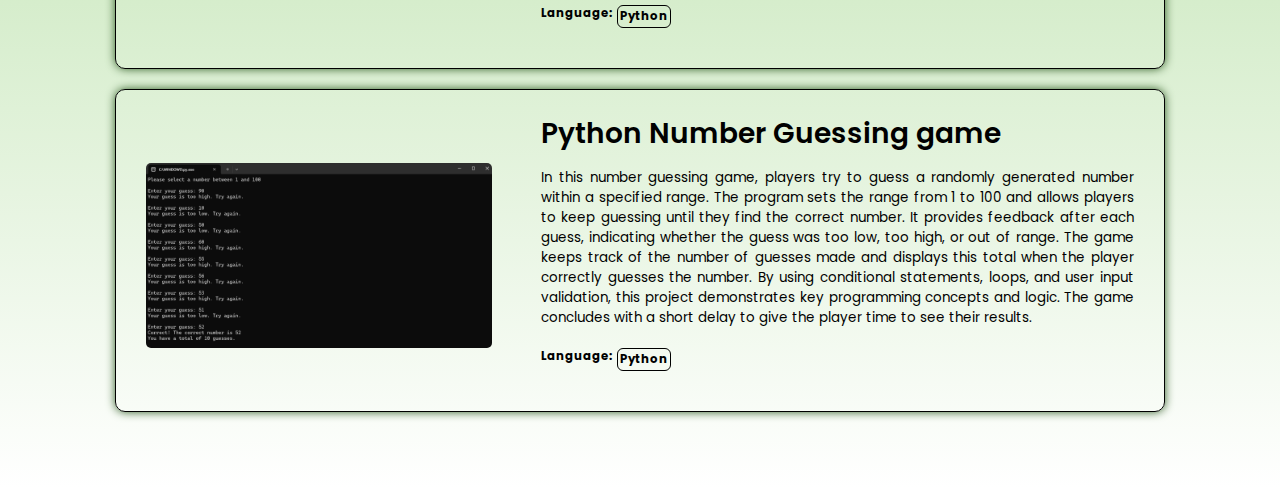
==== commit 55264ddb: "Added recent projects on the projects page, updated CV" ====
--- a/projects.html
+++ b/projects.html
@@ -37,7 +37,7 @@
                     <img src="resources/proj_webpage.png" alt="My Webpage">
                 </div>
                 <div class="proj-list">
-                    <h1>Professional Portfolio & <br> Resume Webpage</h1>
+                    <h1>Professional Portfolio & Resume Webpage</h1>
                     <p>
                         Leveraging the power of AI together with some tutorial over the internet, I created a simple responsive webpage site designed to showcase my professional experiences, skills, and projects. It features sections for my work history, skills, and completed projects, all presented in a clean and organized layout. The goal of the site is to provide an accessible, visually appealing way for potential employers and collaborators to learn about my qualifications and expertise. 
                         <br><br>
@@ -58,6 +58,49 @@
                 </div>
             </div>
             <!-- End of webpage proj -->
+
+            <!-- RPS GUI project -->
+            <div class="project-list">
+                <div class="proj-img-div">
+                    <img src="resources/proj_RPS_GUI.png" alt="RPS GUI">
+                </div>
+                <div class="proj-list">
+                    <h1>Rock Paper Scissors Game in GUI</h1>
+                    <p>
+                        This simple Rock, Paper, Scissors game project utilizes the PyQt5 library to create a graphical user interface (GUI) for an interactive game. The game allows a player to select between rock, paper, or scissors while the computer randomly chooses its move. The interface displays the player's and computer's choices using images, and it updates the scores accordingly. Once either player or computer reaches five points, a game-over message appears with an option to reset the game or exit. The game combines event handling, GUI design, and basic game logic in Python.
+                    </p>
+                    <div class="skills-list">
+                        <h3>Language: &nbsp</h3>
+                        <div class="role-skills" id="sample">
+                            <h3>Python</h3>
+                        </div>
+                    </div>
+                </div>
+            </div>
+            <!-- End of RPS GUI proj -->
+
+            <!-- transfer ownership project -->
+            <div class="project-list">
+                <div class="proj-img-div">
+                    <img src="resources/proj_transfernode.png" alt="transfer ownership">
+                </div>
+                <div class="proj-list">
+                    <h1>Automated File Ownership Transfer using NodeJS</h1>
+                    <p>
+                        This Node.js program transfers the ownership of a file on Google Drive using the Google Drive API. It utilizes OAuth2 for authentication and handles user permissions. The program begins by authorizing the user via OAuth, then lists the current file permissions to retrieve the permission ID of the new owner. Once the permission ID is found, it updates the file's permissions to transfer ownership. The program integrates Express.js to handle the OAuth callback and uses Google’s API to automate the process, ensuring secure and efficient ownership transfer.
+                    </p>
+                    <div class="skills-list">
+                        <h3>Language: &nbsp</h3>
+                        <div class="role-skills" id="sample">
+                            <h3>NodeJS</h3>
+                        </div>
+                        <div class="role-skills">
+                            <h3>API Integration</h3>
+                        </div>
+                    </div>
+                </div>
+            </div>
+            <!-- End of transfer ownership proj -->
 
             <!-- Python slot machine -->
             <div class="project-list">
